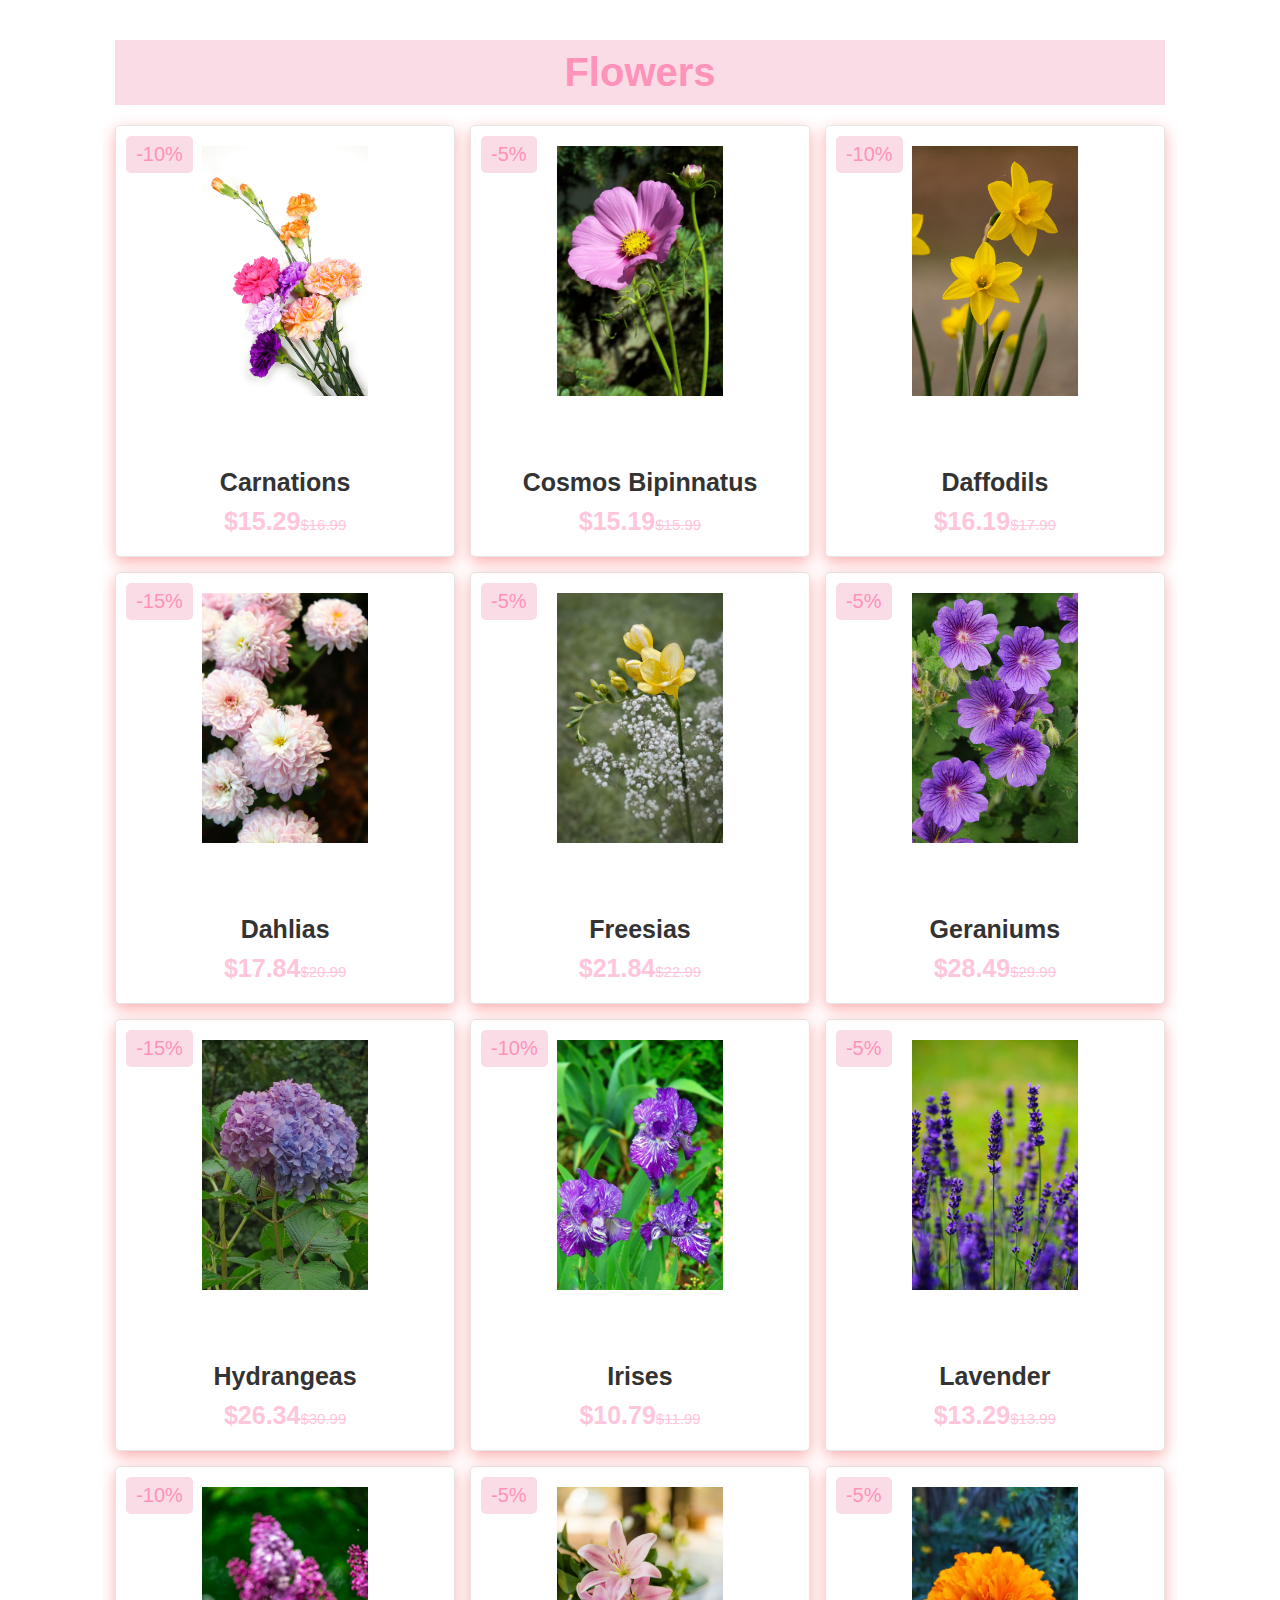
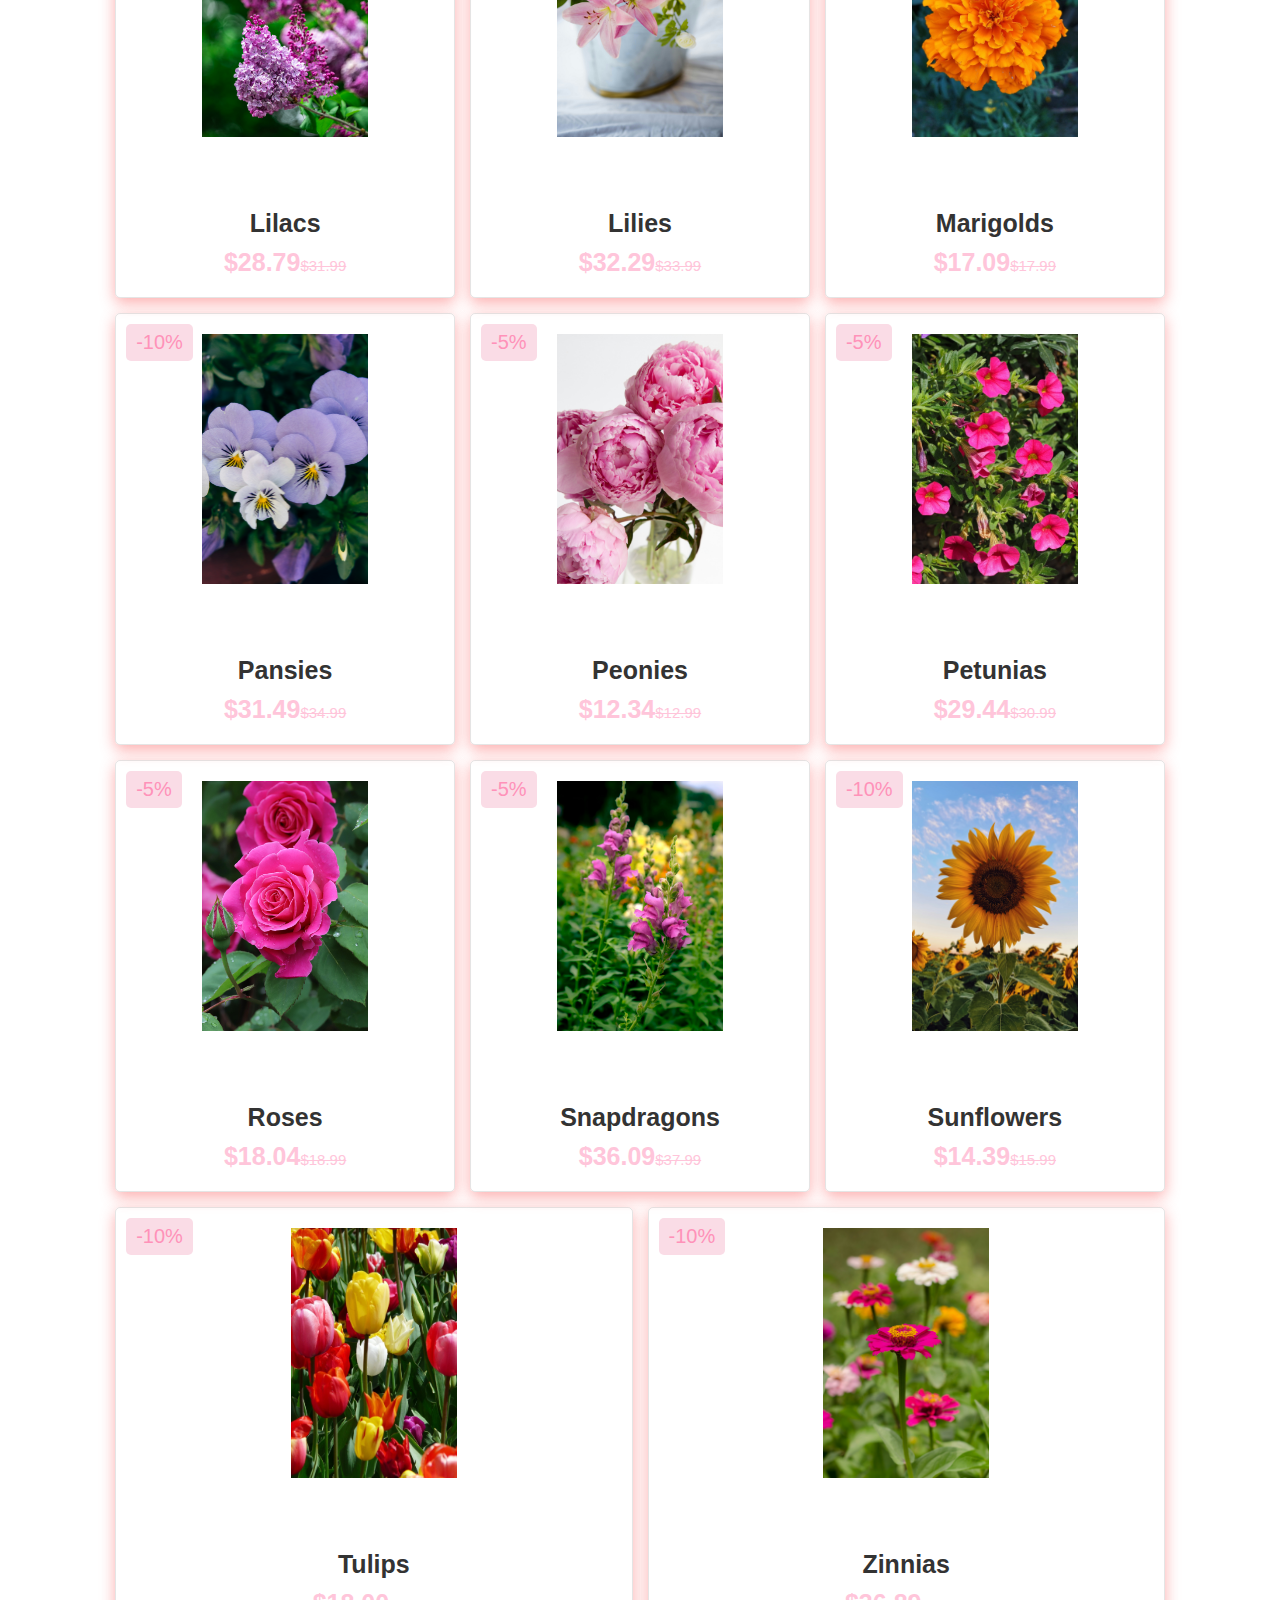
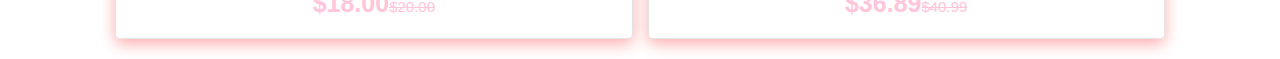
==== GreeneryCarry Haven/pages/flowers.html @ 6a6187e7 "Add files via upload" ====
<!DOCTYPE html>
<html lang="en">

<head>
    <meta charset="UTF-8">
    <meta http-equiv="X-UA-Compaatible" content="IE=edge">
    <meta name="viewport" content="width=device-width, initial-scale=1.0">
    <title>Flowers</title>

    <link rel="stylesheet" href="https://cdnjs.cloudflare.com/ajax/libs/font-awesome/6.5.1/css/all.min.css">
    <link rel="stylesheet" href="style.css">

</head>

<body>

    <section class="flowers" id="flowers" ;>

        <h1 class="heading2">Flowers</h1>

        <div class="box-container">

            <div class="box">

                <span class="discount">-10%</span>
                <div class="image">
                    <img src="../images/Flowers/Carnations.jpg" alt="Carnations">
                    <div class="icons">
                        <a href="#" class="fas fa-heart"></a>
                        <a href="#" class="cart-btn">add to cart</a>
                        <a href="#" class="fas fa-share"></a>
                    </div>

                </div>
                <div class="content">
                    <h3>Carnations</h3>
                    <div class="price">$15.29<span>$16.99</span></div>
                </div>
            </div>
            <div class="box">

                <span class="discount">-5%</span>
                <div class="image">
                    <img src="../images/Flowers/Cosmos bipinnatus.jpg" alt="Cosmos bipinnatus">
                    <div class="icons">
                        <a href="#" class="fas fa-heart"></a>
                        <a href="#" class="cart-btn">add to cart</a>
                        <a href="#" class="fas fa-share"></a>
                    </div>

                </div>
                <div class="content">
                    <h3>Cosmos bipinnatus</h3>
                    <div class="price">$15.19<span>$15.99</span></div>
                </div>
            </div>
            <div class="box">

                <span class="discount">-10%</span>
                <div class="image">
                    <img src="../images/Flowers/Daffodils.jpg" alt="Daffodils">
                    <div class="icons">
                        <a href="#" class="fas fa-heart"></a>
                        <a href="#" class="cart-btn">add to cart</a>
                        <a href="#" class="fas fa-share"></a>
                    </div>

                </div>
                <div class="content">
                    <h3>Daffodils</h3>
                    <div class="price">$16.19<span>$17.99</span></div>
                </div>
            </div>
            <div class="box">

                <span class="discount">-15%</span>
                <div class="image">
                    <img src="../images/Flowers/Dahlias.jpeg" alt="Dahlias">
                    <div class="icons">
                        <a href="#" class="fas fa-heart"></a>
                        <a href="#" class="cart-btn">add to cart</a>
                        <a href="#" class="fas fa-share"></a>
                    </div>

                </div>
                <div class="content">
                    <h3>Dahlias</h3>
                    <div class="price">$17.84<span>$20.99</span></div>
                </div>
            </div>
            <div class="box">

                <span class="discount">-5%</span>
                <div class="image">
                    <img src="../images/Flowers/Freesias.jpg" alt="Freesias">
                    <div class="icons">
                        <a href="#" class="fas fa-heart"></a>
                        <a href="#" class="cart-btn">add to cart</a>
                        <a href="#" class="fas fa-share"></a>
                    </div>

                </div>
                <div class="content">
                    <h3>Freesias</h3>
                    <div class="price">$21.84<span>$22.99</span></div>
                </div>
            </div>
            <div class="box">

                <span class="discount">-5%</span>
                <div class="image">
                    <img src="../images/Flowers/Geraniums.jpg" alt="Geraniums">
                    <div class="icons">
                        <a href="#" class="fas fa-heart"></a>
                        <a href="#" class="cart-btn">add to cart</a>
                        <a href="#" class="fas fa-share"></a>
                    </div>

                </div>
                <div class="content">
                    <h3>Geraniums</h3>
                    <div class="price">$28.49<span>$29.99</span></div>
                </div>
            </div>
            <div class="box">

                <span class="discount">-15%</span>
                <div class="image">
                    <img src="../images/Flowers/Hydrangeas.jpg" alt="Hydrangeas">
                    <div class="icons">
                        <a href="#" class="fas fa-heart"></a>
                        <a href="#" class="cart-btn">add to cart</a>
                        <a href="#" class="fas fa-share"></a>
                    </div>

                </div>
                <div class="content">
                    <h3>Hydrangeas</h3>
                    <div class="price">$26.34<span>$30.99</span></div>
                </div>
            </div>
            <div class="box">

                <span class="discount">-10%</span>
                <div class="image">
                    <img src="../images/Flowers/Irises.jpg" alt="Irises">
                    <div class="icons">
                        <a href="#" class="fas fa-heart"></a>
                        <a href="#" class="cart-btn">add to cart</a>
                        <a href="#" class="fas fa-share"></a>
                    </div>

                </div>
                <div class="content">
                    <h3>Irises</h3>
                    <div class="price">$10.79<span>$11.99</span></div>
                </div>
            </div>

            <div class="box">

                <span class="discount">-5%</span>
                <div class="image">
                    <img src="../images/Flowers/Lavender.jpg" alt="Lavender">
                    <div class="icons">
                        <a href="#" class="fas fa-heart"></a>
                        <a href="#" class="cart-btn">add to cart</a>
                        <a href="#" class="fas fa-share"></a>
                    </div>

                </div>
                <div class="content">
                    <h3>Lavender</h3>
                    <div class="price">$13.29<span>$13.99</span></div>
                </div>
            </div>

            <div class="box">

                <span class="discount">-10%</span>
                <div class="image">
                    <img src="../images/Flowers/Lilacs.jpg" alt="Lilacs">
                    <div class="icons">
                        <a href="#" class="fas fa-heart"></a>
                        <a href="#" class="cart-btn">add to cart</a>
                        <a href="#" class="fas fa-share"></a>
                    </div>

                </div>
                <div class="content">
                    <h3>Lilacs</h3>
                    <div class="price">$28.79<span>$31.99</span></div>
                </div>
            </div>

            <div class="box">

                <span class="discount">-5%</span>
                <div class="image">
                    <img src="../images/Flowers/Lilies.jpg" alt="Lilies">
                    <div class="icons">
                        <a href="#" class="fas fa-heart"></a>
                        <a href="#" class="cart-btn">add to cart</a>
                        <a href="#" class="fas fa-share"></a>
                    </div>

                </div>
                <div class="content">
                    <h3>Lilies</h3>
                    <div class="price">$32.29<span>$33.99</span></div>
                </div>
            </div>

            <div class="box">

                <span class="discount">-5%</span>
                <div class="image">
                    <img src="../images/Flowers/Marigolds.jpg" alt="Marigolds">
                    <div class="icons">
                        <a href="#" class="fas fa-heart"></a>
                        <a href="#" class="cart-btn">add to cart</a>
                        <a href="#" class="fas fa-share"></a>
                    </div>

                </div>
                <div class="content">
                    <h3>Marigolds</h3>
                    <div class="price">$17.09<span>$17.99</span></div>
                </div>
            </div>

            <div class="box">

                <span class="discount">-10%</span>
                <div class="image">
                    <img src="../images/Flowers/Pansies.jpg" alt="Pansies">
                    <div class="icons">
                        <a href="#" class="fas fa-heart"></a>
                        <a href="#" class="cart-btn">add to cart</a>
                        <a href="#" class="fas fa-share"></a>
                    </div>

                </div>
                <div class="content">
                    <h3>Pansies</h3>
                    <div class="price">$31.49<span>$34.99</span></div>
                </div>
            </div>
            <div class="box">

                <span class="discount">-5%</span>
                <div class="image">
                    <img src="../images/Flowers/Peonies.jpg" alt="Peonies">
                    <div class="icons">
                        <a href="#" class="fas fa-heart"></a>
                        <a href="#" class="cart-btn">add to cart</a>
                        <a href="#" class="fas fa-share"></a>
                    </div>

                </div>
                <div class="content">
                    <h3>Peonies</h3>
                    <div class="price">$12.34<span>$12.99</span></div>
                </div>
            </div>
            <div class="box">

                <span class="discount">-5%</span>
                <div class="image">
                    <img src="../images/Flowers/Petunias.jpg" alt="Petunias">
                    <div class="icons">
                        <a href="#" class="fas fa-heart"></a>
                        <a href="#" class="cart-btn">add to cart</a>
                        <a href="#" class="fas fa-share"></a>
                    </div>

                </div>
                <div class="content">
                    <h3>Petunias</h3>
                    <div class="price">$29.44<span>$30.99</span></div>
                </div>
            </div>
            <div class="box">

                <span class="discount">-5%</span>
                <div class="image">
                    <img src="../images/Flowers/Roses.jpg" alt="Roses">
                    <div class="icons">
                        <a href="#" class="fas fa-heart"></a>
                        <a href="#" class="cart-btn">add to cart</a>
                        <a href="#" class="fas fa-share"></a>
                    </div>

                </div>
                <div class="content">
                    <h3>Roses</h3>
                    <div class="price">$18.04<span>$18.99</span></div>
                </div>
            </div>
            <div class="box">

                <span class="discount">-5%</span>
                <div class="image">
                    <img src="../images/Flowers/Snapdragons.jpg" alt="Snapdragons">
                    <div class="icons">
                        <a href="#" class="fas fa-heart"></a>
                        <a href="#" class="cart-btn">add to cart</a>
                        <a href="#" class="fas fa-share"></a>
                    </div>

                </div>
                <div class="content">
                    <h3>Snapdragons</h3>
                    <div class="price">$36.09<span>$37.99</span></div>
                </div>
            </div>
            <div class="box">

                <span class="discount">-10%</span>
                <div class="image">
                    <img src="../images/Flowers/Sunflowers.jpg" alt="Sunflowers">
                    <div class="icons">
                        <a href="#" class="fas fa-heart"></a>
                        <a href="#" class="cart-btn">add to cart</a>
                        <a href="#" class="fas fa-share"></a>
                    </div>

                </div>
                <div class="content">
                    <h3>Sunflowers</h3>
                    <div class="price">$14.39<span>$15.99</span></div>
                </div>
            </div>
            <div class="box">

                <span class="discount">-10%</span>
                <div class="image">
                    <img src="../images/Flowers/Tulips.jpg" alt="Tulips">
                    <div class="icons">
                        <a href="#" class="fas fa-heart"></a>
                        <a href="#" class="cart-btn">add to cart</a>
                        <a href="#" class="fas fa-share"></a>
                    </div>

                </div>
                <div class="content">
                    <h3>Tulips</h3>
                    <div class="price">$18.00<span>$20.00</span></div>
                </div>
            </div>
            <div class="box">

                <span class="discount">-10%</span>
                <div class="image">
                    <img src="../images/Flowers/Zinnias.jpg" alt="Zinnias">
                    <div class="icons">
                        <a href="#" class="fas fa-heart"></a>
                        <a href="#" class="cart-btn">add to cart</a>
                        <a href="#" class="fas fa-share"></a>
                    </div>

                </div>
                <div class="content">
                    <h3>Zinnias</h3>
                    <div class="price">$36.89<span>$40.99</span></div>
                </div>
            </div>

        </div>
    </section>
</body>
---- GreeneryCarry Haven/pages/style.css ----
:root {
    --green: #497358;
}

* {
    margin: 0;
    padding: 0;
    box-sizing: border-box;
    font-family: Verdana, Geneva, Tahoma, sans-serif;
    outline: none;
    border: none;
    text-decoration: none;
    text-transform: capitalize;
    transition: 2s linear;
}

html {
    font-size: 62.5%;
    scroll-behavior: smooth;
    scroll-padding-top: 6rem;
    overflow: scroll;
}

section {
    padding: 2rem 9%;
}

.heading {
    text-align: center;
    font-size: 4rem;
    color: #497358;
    padding: 1rem;
    margin: 2rem 0;
    background: #DAE3DD;
}

.heading2 {
    text-align: center;
    font-size: 4rem;
    color: #ff92b9;
    padding: 1rem;
    margin: 2rem 0;
    background: #fadce6;
}

.btn {
    display: inline-block;
    margin-top: 1rem;
    border-radius: 5rem;
    background: #333;
    color: #fff;
    padding: .9rem 3.5rem;
    cursor: pointer;
    font-size: 1.7rem;
}

.btn:hover {
    background: var(--green);
}

header {
    position: fixed;
    top: 0;
    left: 0;
    right: 0;
    background: #fff;
    padding: 2rem 9%;
    display: flex;
    align-items: center;
    justify-content: space-between;
    z-index: 100%;
    box-shadow: 0 .5rem 1rem rgba(0, 0, 0, .1);
}

header .logo {
    font-size: 2rem;
    color: #333;
    font-weight: bolder;
}

header .logo span {
    color: var(--green);
}

header .navbar a {
    font-size: 2rem;
    padding: 0 1.5rem;
    color: #666;
}

header .navbar a:hover {
    color: var(--green);
}

header .icons a {
    font-size: 2.5rem;
    color: #333;
    margin-left: 1.5rem;
}

header .icons a:hover {
    color: var(--green);
}

header #toggler {
    display: none;
}

header .fa-bars {
    font: size 3rem;
    ;
    color: #333;
    border-radius: .5rem;
    padding: .5rem 1.5rem;
    cursor: pointer;
    border: .1rem solid rgba(0, 0, 0, .3);
    display: none;
}

.home {
    display: flex;
    align-items: center;
    min-height: 100vh;
    background: url(../images/backgrounds/home-bg4.jpg) no-repeat;
    background-size: cover;
    background-position: center;
}

.home .content {
    max-width: 50rem;
}

.home .content h3 {
    font-size: 6rem;
    color: #333;
}

.home .content span {
    font-size: 3.5rem;
    color: var(--green);
    padding: 1rem 0;
    line-height: 1.5;
}

.home .content p {
    font-size: 1.5rem;
    color: #999;
    padding: 1rem 0;
    line-height: 1.5;
}


/* media queries */

@media (max-width:991px) {
    html {
        font-size: 55%;
    }
    header {
        padding: 2rem;
    }
    section {
        padding: 2rem;
    }
    .home {
        background-position: left;
    }
}

@media (max-width:768px) {
    header .fa-bars {
        display: block;
    }
    header .navbar {
        position: absolute;
        top: 100%;
        left: 0;
        right: 0;
        background: #eee;
        border-top: .1rem solid rgba(0, 0, 0, .1);
        clip-path: polygon(0 0, 100% 0, 100% 0, 0 0);
    }
    header #toggler:checked~.navbar {
        clip-path: polygon(0 0, 100% 0, 100% 100%, 0 100%);
    }
    header .navbar a {
        margin: 1.5rem;
        padding: 1.5rem;
        background: #fff;
        border: .1rem solid rgba(0, 0, 0, .1);
        display: block;
    }
    .home .content h3 {
        font-size: 5rem;
    }
    .home .content span {
        font-size: 2.5rem;
    }
}

@media (max-width:450px) {
    html {
        font-size: 50%;
    }
    .heading {
        font-size: 3rem;
    }
}


/* plants page */

.plants .box-container {
    display: flex;
    flex-wrap: wrap;
    gap: 1.5rem;
}

.plants .box-container .box {
    flex: 1 1 30rem;
    box-shadow: 0 .5rem 1.5rem rgba(4, 124, 22, 0.63);
    border-radius: .5rem;
    border: .1rem solid rgba(129, 192, 147, 0.655);
    position: relative;
}

.plants .box-container .box .discount {
    position: absolute;
    top: 1rem;
    left: 1rem;
    padding: .7rem 1rem;
    font-size: 2rem;
    color: #497358;
    background: #DAE3DD;
    z-index: 1;
    border-radius: .5rem;
}

.plants .box-container .box .image {
    position: relative;
    text-align: center;
    padding-top: 2rem;
    overflow: hidden;
}

.plants .box-container .box .image img {
    height: 25rem;
}

.plants .box-container .box:hover .image img {
    transform: scale(1.1);
}

.plants .box-container .box .image .icons {
    position: relative;
    bottom: -7rem;
    left: 0;
    right: 0;
    display: flex;
}

.plants .box-container .box:hover .image .icons {
    bottom: 0;
}

.plants .box-container .box .image .icons a {
    height: 5rem;
    line-height: 5rem;
    font-size: 2rem;
    width: 50%;
    background: #497358;
    color: #fff;
}

.plants .box-container .box .image .icons .cart-btn {
    border-left: 1rem solid #fff7;
    border-right: 1rem solid #fff7;
    width: 100%;
}

.plants .box-container .box .image .icons a:hover {
    background: #333;
}

.plants .box-container .box .content {
    padding: 2rem;
    text-align: center;
}

.plants .box-container .box .content h3 {
    font-size: 2.5rem;
    color: #333;
}

.plants .box-container .box .content .price {
    font-size: 2.5rem;
    color: #497358;
    font-weight: bolder;
    padding-top: 1rem;
}

.plants .box-container .box .content .price span {
    font-size: 1.5rem;
    color: #999;
    font-weight: lighter;
    text-decoration: line-through;
}


/* Flowers page */

.flowers .box-container {
    display: flex;
    flex-wrap: wrap;
    gap: 1.5rem;
}

.flowers .box-container .box {
    flex: 1 1 30rem;
    box-shadow: 0 .5rem 1.5rem rgba(253, 155, 155, 0.824);
    border-radius: .5rem;
    border: .1rem solid rgba(0, 0, 0, .1);
    position: relative;
    color: #ffc5da;
}

.flowers .box-container .box .discount {
    position: absolute;
    top: 1rem;
    left: 1rem;
    padding: .7rem 1rem;
    font-size: 2rem;
    color: #ff92b9;
    background: #fadce6;
    z-index: 1;
    border-radius: .5rem;
}

.flowers .box-container .box .image {
    position: relative;
    text-align: center;
    padding-top: 2rem;
    overflow: hidden;
}

.flowers .box-container .box .image img {
    height: 25rem;
}

.flowers .box-container .box:hover .image img {
    transform: scale(1.1);
}

.flowers .box-container .box .image .icons {
    position: relative;
    bottom: -7rem;
    left: 0;
    right: 0;
    display: flex;
}

.flowers .box-container .box:hover .image .icons {
    bottom: 0;
}

.flowers .box-container .box .image .icons a {
    height: 5rem;
    line-height: 5rem;
    font-size: 2rem;
    width: 50%;
    background: #fadce6;
    color: #fff;
}

.flowers .box-container .box .image .icons .cart-btn {
    border-left: 1rem solid #ffc5da;
    border-right: 1rem solid #ffc5da;
    width: 100%;
}

.flowers .box-container .box .image .icons a:hover {
    background: #ffc5da;
}

.flowers .box-container .box .content {
    padding: 2rem;
    text-align: center;
}

.flowers .box-container .box .content h3 {
    font-size: 2.5rem;
    color: #333;
}

.flowers .box-container .box .content .price {
    font-size: 2.5rem;
    color: #ffc5da;
    font-weight: bolder;
    padding-top: 1rem;
}

.flowers .box-container .box .content .price span {
    font-size: 1.5rem;
    color: #ffc5da;
    font-weight: lighter;
    text-decoration: line-through;
}
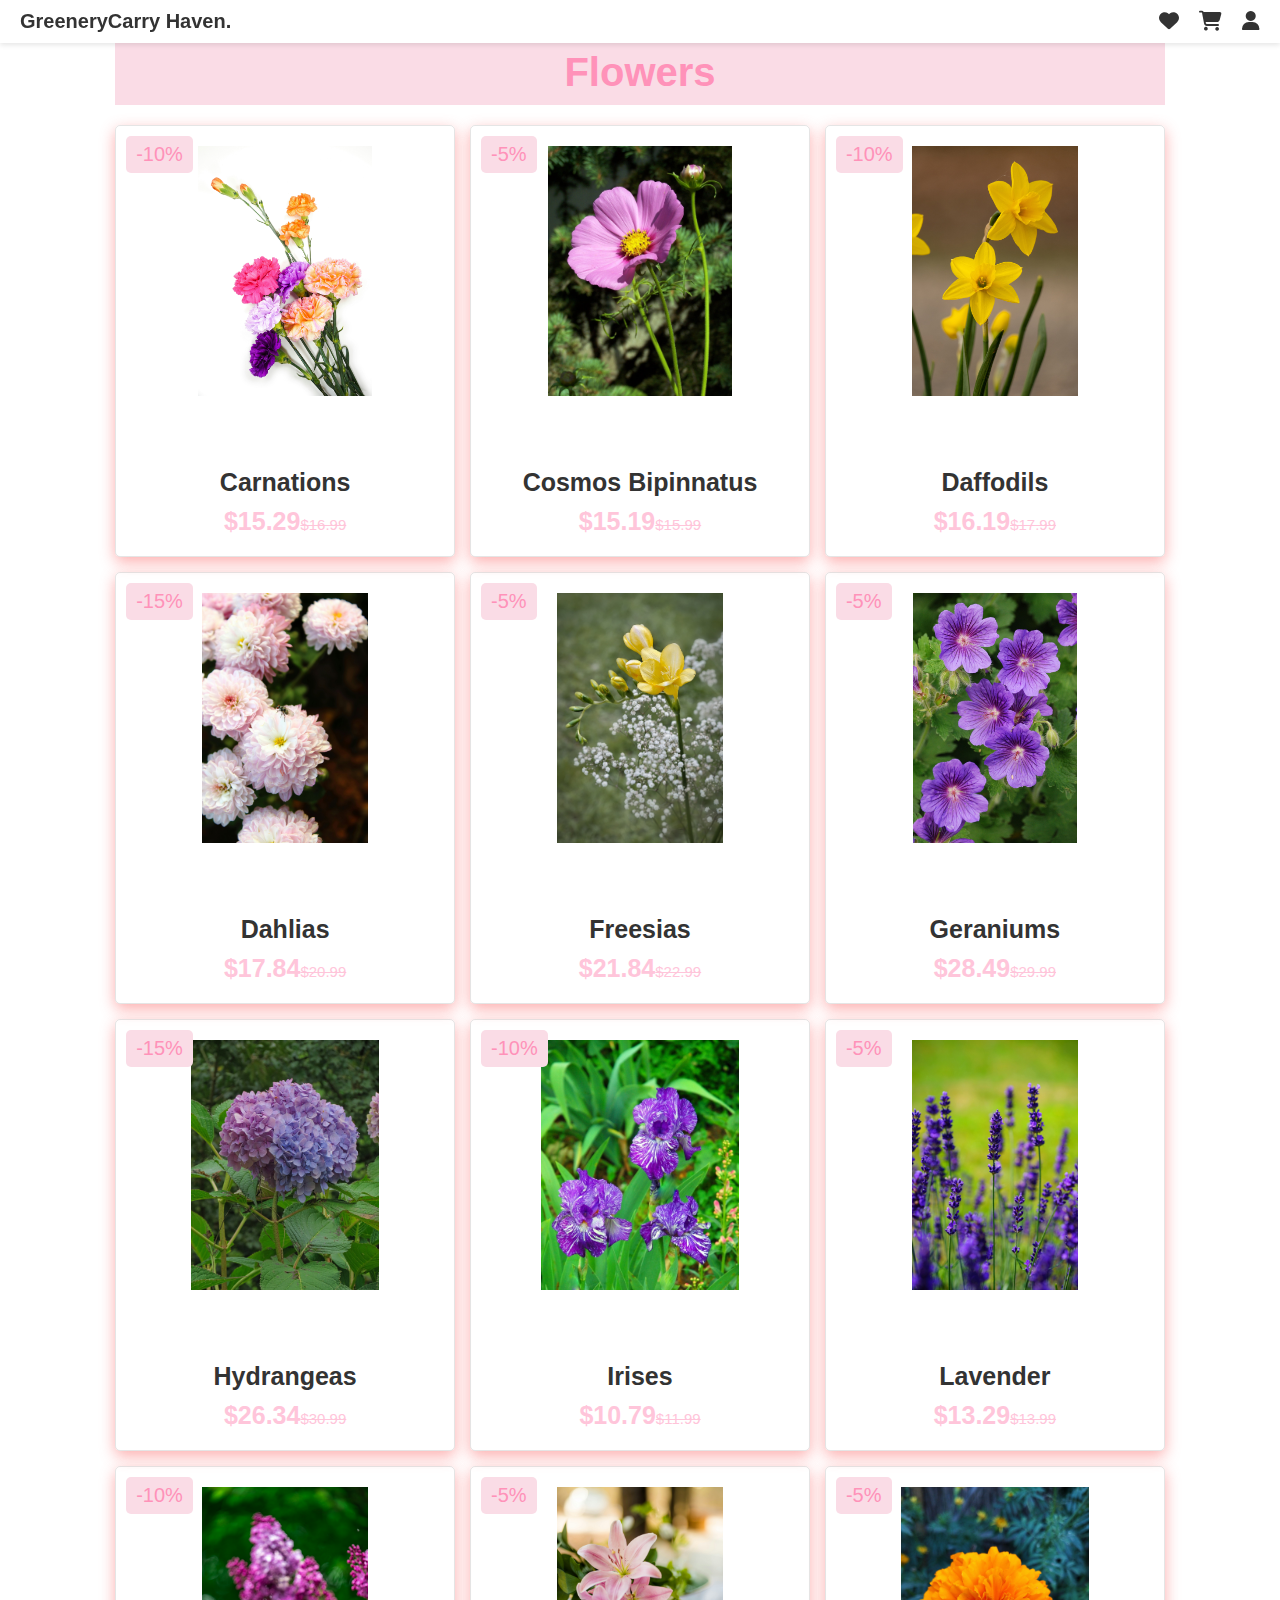
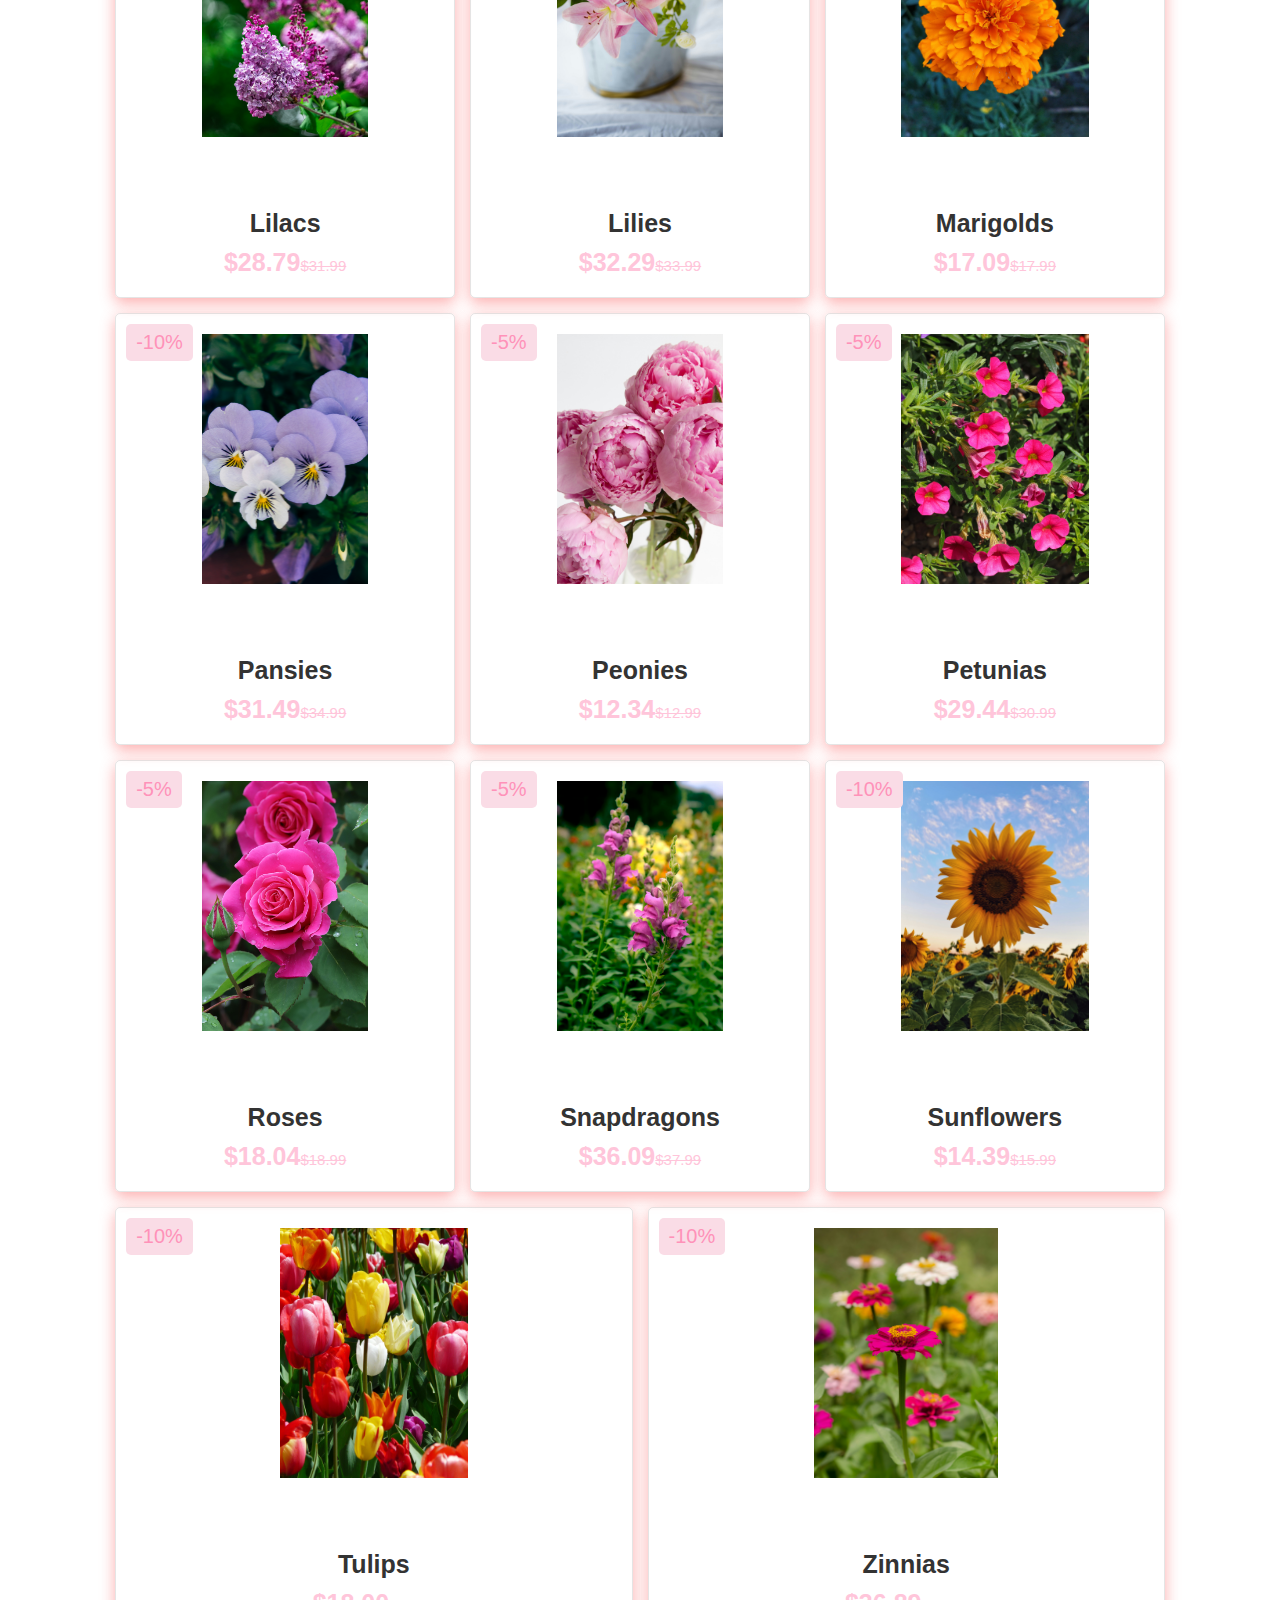
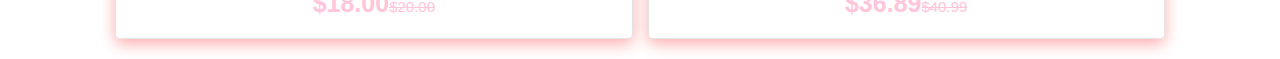
==== commit fdba900d: "change to the index.html" ====
--- a/GreeneryCarry Haven/pages/flowers.html
+++ b/GreeneryCarry Haven/pages/flowers.html
@@ -1,371 +1,381 @@
-<!DOCTYPE html>
-<html lang="en">
-
-<head>
-    <meta charset="UTF-8">
-    <meta http-equiv="X-UA-Compaatible" content="IE=edge">
-    <meta name="viewport" content="width=device-width, initial-scale=1.0">
-    <title>Flowers</title>
-
-    <link rel="stylesheet" href="https://cdnjs.cloudflare.com/ajax/libs/font-awesome/6.5.1/css/all.min.css">
-    <link rel="stylesheet" href="style.css">
-
-</head>
-
-<body>
-
-    <section class="flowers" id="flowers" ;>
-
-        <h1 class="heading2">Flowers</h1>
-
-        <div class="box-container">
-
-            <div class="box">
-
-                <span class="discount">-10%</span>
-                <div class="image">
-                    <img src="../images/Flowers/Carnations.jpg" alt="Carnations">
-                    <div class="icons">
-                        <a href="#" class="fas fa-heart"></a>
-                        <a href="#" class="cart-btn">add to cart</a>
-                        <a href="#" class="fas fa-share"></a>
-                    </div>
-
-                </div>
-                <div class="content">
-                    <h3>Carnations</h3>
-                    <div class="price">$15.29<span>$16.99</span></div>
-                </div>
-            </div>
-            <div class="box">
-
-                <span class="discount">-5%</span>
-                <div class="image">
-                    <img src="../images/Flowers/Cosmos bipinnatus.jpg" alt="Cosmos bipinnatus">
-                    <div class="icons">
-                        <a href="#" class="fas fa-heart"></a>
-                        <a href="#" class="cart-btn">add to cart</a>
-                        <a href="#" class="fas fa-share"></a>
-                    </div>
-
-                </div>
-                <div class="content">
-                    <h3>Cosmos bipinnatus</h3>
-                    <div class="price">$15.19<span>$15.99</span></div>
-                </div>
-            </div>
-            <div class="box">
-
-                <span class="discount">-10%</span>
-                <div class="image">
-                    <img src="../images/Flowers/Daffodils.jpg" alt="Daffodils">
-                    <div class="icons">
-                        <a href="#" class="fas fa-heart"></a>
-                        <a href="#" class="cart-btn">add to cart</a>
-                        <a href="#" class="fas fa-share"></a>
-                    </div>
-
-                </div>
-                <div class="content">
-                    <h3>Daffodils</h3>
-                    <div class="price">$16.19<span>$17.99</span></div>
-                </div>
-            </div>
-            <div class="box">
-
-                <span class="discount">-15%</span>
-                <div class="image">
-                    <img src="../images/Flowers/Dahlias.jpeg" alt="Dahlias">
-                    <div class="icons">
-                        <a href="#" class="fas fa-heart"></a>
-                        <a href="#" class="cart-btn">add to cart</a>
-                        <a href="#" class="fas fa-share"></a>
-                    </div>
-
-                </div>
-                <div class="content">
-                    <h3>Dahlias</h3>
-                    <div class="price">$17.84<span>$20.99</span></div>
-                </div>
-            </div>
-            <div class="box">
-
-                <span class="discount">-5%</span>
-                <div class="image">
-                    <img src="../images/Flowers/Freesias.jpg" alt="Freesias">
-                    <div class="icons">
-                        <a href="#" class="fas fa-heart"></a>
-                        <a href="#" class="cart-btn">add to cart</a>
-                        <a href="#" class="fas fa-share"></a>
-                    </div>
-
-                </div>
-                <div class="content">
-                    <h3>Freesias</h3>
-                    <div class="price">$21.84<span>$22.99</span></div>
-                </div>
-            </div>
-            <div class="box">
-
-                <span class="discount">-5%</span>
-                <div class="image">
-                    <img src="../images/Flowers/Geraniums.jpg" alt="Geraniums">
-                    <div class="icons">
-                        <a href="#" class="fas fa-heart"></a>
-                        <a href="#" class="cart-btn">add to cart</a>
-                        <a href="#" class="fas fa-share"></a>
-                    </div>
-
-                </div>
-                <div class="content">
-                    <h3>Geraniums</h3>
-                    <div class="price">$28.49<span>$29.99</span></div>
-                </div>
-            </div>
-            <div class="box">
-
-                <span class="discount">-15%</span>
-                <div class="image">
-                    <img src="../images/Flowers/Hydrangeas.jpg" alt="Hydrangeas">
-                    <div class="icons">
-                        <a href="#" class="fas fa-heart"></a>
-                        <a href="#" class="cart-btn">add to cart</a>
-                        <a href="#" class="fas fa-share"></a>
-                    </div>
-
-                </div>
-                <div class="content">
-                    <h3>Hydrangeas</h3>
-                    <div class="price">$26.34<span>$30.99</span></div>
-                </div>
-            </div>
-            <div class="box">
-
-                <span class="discount">-10%</span>
-                <div class="image">
-                    <img src="../images/Flowers/Irises.jpg" alt="Irises">
-                    <div class="icons">
-                        <a href="#" class="fas fa-heart"></a>
-                        <a href="#" class="cart-btn">add to cart</a>
-                        <a href="#" class="fas fa-share"></a>
-                    </div>
-
-                </div>
-                <div class="content">
-                    <h3>Irises</h3>
-                    <div class="price">$10.79<span>$11.99</span></div>
-                </div>
-            </div>
-
-            <div class="box">
-
-                <span class="discount">-5%</span>
-                <div class="image">
-                    <img src="../images/Flowers/Lavender.jpg" alt="Lavender">
-                    <div class="icons">
-                        <a href="#" class="fas fa-heart"></a>
-                        <a href="#" class="cart-btn">add to cart</a>
-                        <a href="#" class="fas fa-share"></a>
-                    </div>
-
-                </div>
-                <div class="content">
-                    <h3>Lavender</h3>
-                    <div class="price">$13.29<span>$13.99</span></div>
-                </div>
-            </div>
-
-            <div class="box">
-
-                <span class="discount">-10%</span>
-                <div class="image">
-                    <img src="../images/Flowers/Lilacs.jpg" alt="Lilacs">
-                    <div class="icons">
-                        <a href="#" class="fas fa-heart"></a>
-                        <a href="#" class="cart-btn">add to cart</a>
-                        <a href="#" class="fas fa-share"></a>
-                    </div>
-
-                </div>
-                <div class="content">
-                    <h3>Lilacs</h3>
-                    <div class="price">$28.79<span>$31.99</span></div>
-                </div>
-            </div>
-
-            <div class="box">
-
-                <span class="discount">-5%</span>
-                <div class="image">
-                    <img src="../images/Flowers/Lilies.jpg" alt="Lilies">
-                    <div class="icons">
-                        <a href="#" class="fas fa-heart"></a>
-                        <a href="#" class="cart-btn">add to cart</a>
-                        <a href="#" class="fas fa-share"></a>
-                    </div>
-
-                </div>
-                <div class="content">
-                    <h3>Lilies</h3>
-                    <div class="price">$32.29<span>$33.99</span></div>
-                </div>
-            </div>
-
-            <div class="box">
-
-                <span class="discount">-5%</span>
-                <div class="image">
-                    <img src="../images/Flowers/Marigolds.jpg" alt="Marigolds">
-                    <div class="icons">
-                        <a href="#" class="fas fa-heart"></a>
-                        <a href="#" class="cart-btn">add to cart</a>
-                        <a href="#" class="fas fa-share"></a>
-                    </div>
-
-                </div>
-                <div class="content">
-                    <h3>Marigolds</h3>
-                    <div class="price">$17.09<span>$17.99</span></div>
-                </div>
-            </div>
-
-            <div class="box">
-
-                <span class="discount">-10%</span>
-                <div class="image">
-                    <img src="../images/Flowers/Pansies.jpg" alt="Pansies">
-                    <div class="icons">
-                        <a href="#" class="fas fa-heart"></a>
-                        <a href="#" class="cart-btn">add to cart</a>
-                        <a href="#" class="fas fa-share"></a>
-                    </div>
-
-                </div>
-                <div class="content">
-                    <h3>Pansies</h3>
-                    <div class="price">$31.49<span>$34.99</span></div>
-                </div>
-            </div>
-            <div class="box">
-
-                <span class="discount">-5%</span>
-                <div class="image">
-                    <img src="../images/Flowers/Peonies.jpg" alt="Peonies">
-                    <div class="icons">
-                        <a href="#" class="fas fa-heart"></a>
-                        <a href="#" class="cart-btn">add to cart</a>
-                        <a href="#" class="fas fa-share"></a>
-                    </div>
-
-                </div>
-                <div class="content">
-                    <h3>Peonies</h3>
-                    <div class="price">$12.34<span>$12.99</span></div>
-                </div>
-            </div>
-            <div class="box">
-
-                <span class="discount">-5%</span>
-                <div class="image">
-                    <img src="../images/Flowers/Petunias.jpg" alt="Petunias">
-                    <div class="icons">
-                        <a href="#" class="fas fa-heart"></a>
-                        <a href="#" class="cart-btn">add to cart</a>
-                        <a href="#" class="fas fa-share"></a>
-                    </div>
-
-                </div>
-                <div class="content">
-                    <h3>Petunias</h3>
-                    <div class="price">$29.44<span>$30.99</span></div>
-                </div>
-            </div>
-            <div class="box">
-
-                <span class="discount">-5%</span>
-                <div class="image">
-                    <img src="../images/Flowers/Roses.jpg" alt="Roses">
-                    <div class="icons">
-                        <a href="#" class="fas fa-heart"></a>
-                        <a href="#" class="cart-btn">add to cart</a>
-                        <a href="#" class="fas fa-share"></a>
-                    </div>
-
-                </div>
-                <div class="content">
-                    <h3>Roses</h3>
-                    <div class="price">$18.04<span>$18.99</span></div>
-                </div>
-            </div>
-            <div class="box">
-
-                <span class="discount">-5%</span>
-                <div class="image">
-                    <img src="../images/Flowers/Snapdragons.jpg" alt="Snapdragons">
-                    <div class="icons">
-                        <a href="#" class="fas fa-heart"></a>
-                        <a href="#" class="cart-btn">add to cart</a>
-                        <a href="#" class="fas fa-share"></a>
-                    </div>
-
-                </div>
-                <div class="content">
-                    <h3>Snapdragons</h3>
-                    <div class="price">$36.09<span>$37.99</span></div>
-                </div>
-            </div>
-            <div class="box">
-
-                <span class="discount">-10%</span>
-                <div class="image">
-                    <img src="../images/Flowers/Sunflowers.jpg" alt="Sunflowers">
-                    <div class="icons">
-                        <a href="#" class="fas fa-heart"></a>
-                        <a href="#" class="cart-btn">add to cart</a>
-                        <a href="#" class="fas fa-share"></a>
-                    </div>
-
-                </div>
-                <div class="content">
-                    <h3>Sunflowers</h3>
-                    <div class="price">$14.39<span>$15.99</span></div>
-                </div>
-            </div>
-            <div class="box">
-
-                <span class="discount">-10%</span>
-                <div class="image">
-                    <img src="../images/Flowers/Tulips.jpg" alt="Tulips">
-                    <div class="icons">
-                        <a href="#" class="fas fa-heart"></a>
-                        <a href="#" class="cart-btn">add to cart</a>
-                        <a href="#" class="fas fa-share"></a>
-                    </div>
-
-                </div>
-                <div class="content">
-                    <h3>Tulips</h3>
-                    <div class="price">$18.00<span>$20.00</span></div>
-                </div>
-            </div>
-            <div class="box">
-
-                <span class="discount">-10%</span>
-                <div class="image">
-                    <img src="../images/Flowers/Zinnias.jpg" alt="Zinnias">
-                    <div class="icons">
-                        <a href="#" class="fas fa-heart"></a>
-                        <a href="#" class="cart-btn">add to cart</a>
-                        <a href="#" class="fas fa-share"></a>
-                    </div>
-
-                </div>
-                <div class="content">
-                    <h3>Zinnias</h3>
-                    <div class="price">$36.89<span>$40.99</span></div>
-                </div>
-            </div>
-
-        </div>
-    </section>
+<!DOCTYPE html>
+<html lang="en">
+
+<head>
+    <meta charset="UTF-8">
+    <meta http-equiv="X-UA-Compaatible" content="IE=edge">
+    <meta name="viewport" content="width=device-width, initial-scale=1.0">
+    <title>Flowers</title>
+    <link rel="stylesheet" href="https://cdnjs.cloudflare.com/ajax/libs/font-awesome/6.5.1/css/all.min.css">
+    <link rel="stylesheet" href="style.css">
+
+
+</head>
+
+<body>
+    <header>
+        <div class="header-title">
+            <a href="#" class="logo">GreeneryCarry Haven.<span></span></a>
+
+        </div>
+        <div class="header-icons">
+            <a href="#"><i class="fas fa-heart"></i></a>
+            <a href="#"><i class="fas fa-shopping-cart"></i></a>
+            <a href="#"><i class="fas fa-user"></i></a>
+        </div>
+    </header>
+    <section class="flowers" id="flowers" ;>
+
+        <h1 class="heading2">Flowers</h1>
+
+        <div class="box-container">
+
+            <div class="box">
+
+                <span class="discount">-10%</span>
+                <div class="image">
+                    <img src="../images/Flowers/Carnations.jpg" alt="Carnations">
+                    <div class="icons">
+                        <a href="#" class="fas fa-heart"></a>
+                        <a href="#" class="cart-btn">add to cart</a>
+                        <a href="#" class="fas fa-share"></a>
+                    </div>
+
+                </div>
+                <div class="content">
+                    <h3>Carnations</h3>
+                    <div class="price">$15.29<span>$16.99</span></div>
+                </div>
+            </div>
+            <div class="box">
+
+                <span class="discount">-5%</span>
+                <div class="image">
+                    <img src="../images/Flowers/Cosmos bipinnatus.jpg" alt="Cosmos bipinnatus">
+                    <div class="icons">
+                        <a href="#" class="fas fa-heart"></a>
+                        <a href="#" class="cart-btn">add to cart</a>
+                        <a href="#" class="fas fa-share"></a>
+                    </div>
+
+                </div>
+                <div class="content">
+                    <h3>Cosmos bipinnatus</h3>
+                    <div class="price">$15.19<span>$15.99</span></div>
+                </div>
+            </div>
+            <div class="box">
+
+                <span class="discount">-10%</span>
+                <div class="image">
+                    <img src="../images/Flowers/Daffodils.jpg" alt="Daffodils">
+                    <div class="icons">
+                        <a href="#" class="fas fa-heart"></a>
+                        <a href="#" class="cart-btn">add to cart</a>
+                        <a href="#" class="fas fa-share"></a>
+                    </div>
+
+                </div>
+                <div class="content">
+                    <h3>Daffodils</h3>
+                    <div class="price">$16.19<span>$17.99</span></div>
+                </div>
+            </div>
+            <div class="box">
+
+                <span class="discount">-15%</span>
+                <div class="image">
+                    <img src="../images/Flowers/Dahlias.jpeg" alt="Dahlias">
+                    <div class="icons">
+                        <a href="#" class="fas fa-heart"></a>
+                        <a href="#" class="cart-btn">add to cart</a>
+                        <a href="#" class="fas fa-share"></a>
+                    </div>
+
+                </div>
+                <div class="content">
+                    <h3>Dahlias</h3>
+                    <div class="price">$17.84<span>$20.99</span></div>
+                </div>
+            </div>
+            <div class="box">
+
+                <span class="discount">-5%</span>
+                <div class="image">
+                    <img src="../images/Flowers/Freesias.jpg" alt="Freesias">
+                    <div class="icons">
+                        <a href="#" class="fas fa-heart"></a>
+                        <a href="#" class="cart-btn">add to cart</a>
+                        <a href="#" class="fas fa-share"></a>
+                    </div>
+
+                </div>
+                <div class="content">
+                    <h3>Freesias</h3>
+                    <div class="price">$21.84<span>$22.99</span></div>
+                </div>
+            </div>
+            <div class="box">
+
+                <span class="discount">-5%</span>
+                <div class="image">
+                    <img src="../images/Flowers/Geraniums.jpg" alt="Geraniums">
+                    <div class="icons">
+                        <a href="#" class="fas fa-heart"></a>
+                        <a href="#" class="cart-btn">add to cart</a>
+                        <a href="#" class="fas fa-share"></a>
+                    </div>
+
+                </div>
+                <div class="content">
+                    <h3>Geraniums</h3>
+                    <div class="price">$28.49<span>$29.99</span></div>
+                </div>
+            </div>
+            <div class="box">
+
+                <span class="discount">-15%</span>
+                <div class="image">
+                    <img src="../images/Flowers/Hydrangeas.jpg" alt="Hydrangeas">
+                    <div class="icons">
+                        <a href="#" class="fas fa-heart"></a>
+                        <a href="#" class="cart-btn">add to cart</a>
+                        <a href="#" class="fas fa-share"></a>
+                    </div>
+
+                </div>
+                <div class="content">
+                    <h3>Hydrangeas</h3>
+                    <div class="price">$26.34<span>$30.99</span></div>
+                </div>
+            </div>
+            <div class="box">
+
+                <span class="discount">-10%</span>
+                <div class="image">
+                    <img src="../images/Flowers/Irises.jpg" alt="Irises">
+                    <div class="icons">
+                        <a href="#" class="fas fa-heart"></a>
+                        <a href="#" class="cart-btn">add to cart</a>
+                        <a href="#" class="fas fa-share"></a>
+                    </div>
+
+                </div>
+                <div class="content">
+                    <h3>Irises</h3>
+                    <div class="price">$10.79<span>$11.99</span></div>
+                </div>
+            </div>
+
+            <div class="box">
+
+                <span class="discount">-5%</span>
+                <div class="image">
+                    <img src="../images/Flowers/Lavender.jpg" alt="Lavender">
+                    <div class="icons">
+                        <a href="#" class="fas fa-heart"></a>
+                        <a href="#" class="cart-btn">add to cart</a>
+                        <a href="#" class="fas fa-share"></a>
+                    </div>
+
+                </div>
+                <div class="content">
+                    <h3>Lavender</h3>
+                    <div class="price">$13.29<span>$13.99</span></div>
+                </div>
+            </div>
+
+            <div class="box">
+
+                <span class="discount">-10%</span>
+                <div class="image">
+                    <img src="../images/Flowers/Lilacs.jpg" alt="Lilacs">
+                    <div class="icons">
+                        <a href="#" class="fas fa-heart"></a>
+                        <a href="#" class="cart-btn">add to cart</a>
+                        <a href="#" class="fas fa-share"></a>
+                    </div>
+
+                </div>
+                <div class="content">
+                    <h3>Lilacs</h3>
+                    <div class="price">$28.79<span>$31.99</span></div>
+                </div>
+            </div>
+
+            <div class="box">
+
+                <span class="discount">-5%</span>
+                <div class="image">
+                    <img src="../images/Flowers/Lilies.jpg" alt="Lilies">
+                    <div class="icons">
+                        <a href="#" class="fas fa-heart"></a>
+                        <a href="#" class="cart-btn">add to cart</a>
+                        <a href="#" class="fas fa-share"></a>
+                    </div>
+
+                </div>
+                <div class="content">
+                    <h3>Lilies</h3>
+                    <div class="price">$32.29<span>$33.99</span></div>
+                </div>
+            </div>
+
+            <div class="box">
+
+                <span class="discount">-5%</span>
+                <div class="image">
+                    <img src="../images/Flowers/Marigolds.jpg" alt="Marigolds">
+                    <div class="icons">
+                        <a href="#" class="fas fa-heart"></a>
+                        <a href="#" class="cart-btn">add to cart</a>
+                        <a href="#" class="fas fa-share"></a>
+                    </div>
+
+                </div>
+                <div class="content">
+                    <h3>Marigolds</h3>
+                    <div class="price">$17.09<span>$17.99</span></div>
+                </div>
+            </div>
+
+            <div class="box">
+
+                <span class="discount">-10%</span>
+                <div class="image">
+                    <img src="../images/Flowers/Pansies.jpg" alt="Pansies">
+                    <div class="icons">
+                        <a href="#" class="fas fa-heart"></a>
+                        <a href="#" class="cart-btn">add to cart</a>
+                        <a href="#" class="fas fa-share"></a>
+                    </div>
+
+                </div>
+                <div class="content">
+                    <h3>Pansies</h3>
+                    <div class="price">$31.49<span>$34.99</span></div>
+                </div>
+            </div>
+            <div class="box">
+
+                <span class="discount">-5%</span>
+                <div class="image">
+                    <img src="../images/Flowers/Peonies.jpg" alt="Peonies">
+                    <div class="icons">
+                        <a href="#" class="fas fa-heart"></a>
+                        <a href="#" class="cart-btn">add to cart</a>
+                        <a href="#" class="fas fa-share"></a>
+                    </div>
+
+                </div>
+                <div class="content">
+                    <h3>Peonies</h3>
+                    <div class="price">$12.34<span>$12.99</span></div>
+                </div>
+            </div>
+            <div class="box">
+
+                <span class="discount">-5%</span>
+                <div class="image">
+                    <img src="../images/Flowers/Petunias.jpg" alt="Petunias">
+                    <div class="icons">
+                        <a href="#" class="fas fa-heart"></a>
+                        <a href="#" class="cart-btn">add to cart</a>
+                        <a href="#" class="fas fa-share"></a>
+                    </div>
+
+                </div>
+                <div class="content">
+                    <h3>Petunias</h3>
+                    <div class="price">$29.44<span>$30.99</span></div>
+                </div>
+            </div>
+            <div class="box">
+
+                <span class="discount">-5%</span>
+                <div class="image">
+                    <img src="../images/Flowers/Roses.jpg" alt="Roses">
+                    <div class="icons">
+                        <a href="#" class="fas fa-heart"></a>
+                        <a href="#" class="cart-btn">add to cart</a>
+                        <a href="#" class="fas fa-share"></a>
+                    </div>
+
+                </div>
+                <div class="content">
+                    <h3>Roses</h3>
+                    <div class="price">$18.04<span>$18.99</span></div>
+                </div>
+            </div>
+            <div class="box">
+
+                <span class="discount">-5%</span>
+                <div class="image">
+                    <img src="../images/Flowers/Snapdragons.jpg" alt="Snapdragons">
+                    <div class="icons">
+                        <a href="#" class="fas fa-heart"></a>
+                        <a href="#" class="cart-btn">add to cart</a>
+                        <a href="#" class="fas fa-share"></a>
+                    </div>
+
+                </div>
+                <div class="content">
+                    <h3>Snapdragons</h3>
+                    <div class="price">$36.09<span>$37.99</span></div>
+                </div>
+            </div>
+            <div class="box">
+
+                <span class="discount">-10%</span>
+                <div class="image">
+                    <img src="../images/Flowers/Sunflowers.jpg" alt="Sunflowers">
+                    <div class="icons">
+                        <a href="#" class="fas fa-heart"></a>
+                        <a href="#" class="cart-btn">add to cart</a>
+                        <a href="#" class="fas fa-share"></a>
+                    </div>
+
+                </div>
+                <div class="content">
+                    <h3>Sunflowers</h3>
+                    <div class="price">$14.39<span>$15.99</span></div>
+                </div>
+            </div>
+            <div class="box">
+
+                <span class="discount">-10%</span>
+                <div class="image">
+                    <img src="../images/Flowers/Tulips.jpg" alt="Tulips">
+                    <div class="icons">
+                        <a href="#" class="fas fa-heart"></a>
+                        <a href="#" class="cart-btn">add to cart</a>
+                        <a href="#" class="fas fa-share"></a>
+                    </div>
+
+                </div>
+                <div class="content">
+                    <h3>Tulips</h3>
+                    <div class="price">$18.00<span>$20.00</span></div>
+                </div>
+            </div>
+            <div class="box">
+
+                <span class="discount">-10%</span>
+                <div class="image">
+                    <img src="../images/Flowers/Zinnias.jpg" alt="Zinnias">
+                    <div class="icons">
+                        <a href="#" class="fas fa-heart"></a>
+                        <a href="#" class="cart-btn">add to cart</a>
+                        <a href="#" class="fas fa-share"></a>
+                    </div>
+
+                </div>
+                <div class="content">
+                    <h3>Zinnias</h3>
+                    <div class="price">$36.89<span>$40.99</span></div>
+                </div>
+            </div>
+
+        </div>
+    </section>
 </body>--- a/GreeneryCarry Haven/pages/style.css
+++ b/GreeneryCarry Haven/pages/style.css
@@ -1,3 +1,5 @@
+/*header section*/
+
 :root {
     --green: #497358;
 }
@@ -12,6 +14,8 @@
     text-decoration: none;
     text-transform: capitalize;
     transition: 2s linear;
+
+
 }
 
 html {
@@ -26,6 +30,21 @@
 }
 
 .heading {
+    text-align: center;
+    font-size: 4rem;
+    color: #333;
+    padding: 1rem;
+    margin: 2rem 0;
+    background: #eee;
+}
+
+.heading span {
+    color: var(--green);
+
+    
+}
+
+.heading3 {
     text-align: center;
     font-size: 4rem;
     color: #497358;
@@ -42,6 +61,7 @@
     margin: 2rem 0;
     background: #fadce6;
 }
+
 
 .btn {
     display: inline-block;
@@ -56,13 +76,14 @@
 
 .btn:hover {
     background: var(--green);
+
 }
 
 header {
     position: fixed;
-    top: 0;
-    left: 0;
-    right: 0;
+    top: 0%;
+    left: 0%;
+    right: 0%;
     background: #fff;
     padding: 2rem 9%;
     display: flex;
@@ -70,6 +91,7 @@
     justify-content: space-between;
     z-index: 100%;
     box-shadow: 0 .5rem 1rem rgba(0, 0, 0, .1);
+
 }
 
 header .logo {
@@ -80,6 +102,7 @@
 
 header .logo span {
     color: var(--green);
+
 }
 
 header .navbar a {
@@ -96,6 +119,7 @@
     font-size: 2.5rem;
     color: #333;
     margin-left: 1.5rem;
+
 }
 
 header .icons a:hover {
@@ -117,13 +141,16 @@
     display: none;
 }
 
+/*index page*/
+
 .home {
     display: flex;
     align-items: center;
     min-height: 100vh;
-    background: url(../images/backgrounds/home-bg4.jpg) no-repeat;
+    background: url(../images/backgrounds/home-bg4.JPG) no-repeat;
     background-size: cover;
     background-position: center;
+
 }
 
 .home .content {
@@ -133,6 +160,7 @@
 .home .content h3 {
     font-size: 6rem;
     color: #333;
+
 }
 
 .home .content span {
@@ -149,63 +177,243 @@
     line-height: 1.5;
 }
 
-
-/* media queries */
-
-@media (max-width:991px) {
-    html {
-        font-size: 55%;
-    }
-    header {
-        padding: 2rem;
-    }
-    section {
-        padding: 2rem;
-    }
-    .home {
-        background-position: left;
-    }
-}
-
-@media (max-width:768px) {
-    header .fa-bars {
-        display: block;
-    }
-    header .navbar {
-        position: absolute;
-        top: 100%;
-        left: 0;
-        right: 0;
-        background: #eee;
-        border-top: .1rem solid rgba(0, 0, 0, .1);
-        clip-path: polygon(0 0, 100% 0, 100% 0, 0 0);
-    }
-    header #toggler:checked~.navbar {
-        clip-path: polygon(0 0, 100% 0, 100% 100%, 0 100%);
-    }
-    header .navbar a {
-        margin: 1.5rem;
-        padding: 1.5rem;
-        background: #fff;
-        border: .1rem solid rgba(0, 0, 0, .1);
-        display: block;
-    }
-    .home .content h3 {
-        font-size: 5rem;
-    }
-    .home .content span {
-        font-size: 2.5rem;
-    }
-}
-
-@media (max-width:450px) {
-    html {
-        font-size: 50%;
-    }
-    .heading {
-        font-size: 3rem;
-    }
-}
+.about .row {
+    display: flex;
+    align-items: center;
+    gap: 2rem;
+    flex-wrap: wrap;
+    padding: 2rem 0;
+    padding-bottom: 3rem;
+}
+
+.about .row .video-container {
+    flex: 1 1 40rem;
+    position: relative;
+}
+
+.about .row .video-container video {
+    width: 100%;
+    border: 1.5rem solid #fff;
+    border-radius: .5rem;
+    box-shadow: 0 .5rem 1rem rgba(0, 0, 0, .1);
+    height: 100%;
+    object-fit: cover;
+}
+
+.about .row .video-container h3 {
+    position: absolute;
+    top: 50%;
+    transform: translateY(-50%);
+    font-size: 3rem;
+    background: #fff;
+    width: 100%;
+    padding: 1rem 2rem;
+    text-align: center;
+    mix-blend-mode: screen;
+}
+
+.about .row .content {
+    flex: 1 1 40rem;
+}
+
+.about .row .content h3 {
+    font-size: 3rem;
+    color: #333;
+}
+
+.about .row .content p {
+    font-size: 1.5rem;
+    color: #999;
+    padding: .5rem;
+    padding-top: 1rem;
+    line-height: 1.5;
+
+}
+
+.icons-container {
+    background: #eee;
+    display: flex;
+    flex-wrap: wrap;
+    gap: 1.5rem;
+    padding-top: 5rem;
+    padding-bottom: 5rem;
+}
+
+.icons-container .icons {
+    background: #fff;
+    border: .1rem solid rgba(0, 0, 0, .1);
+    padding: 2rem;
+    display: flex;
+    align-items: center;
+    flex: 1 1 25rem;
+}
+
+.icons-container .icons img {
+    height: 5rem;
+    margin-right: 2rem;
+}
+
+.icons-container .icons h3 {
+    color: #333;
+    padding-bottom: .5rem;
+    font-size: 1.5rem;
+}
+
+.icons-container .icons span{
+    color: #555;
+    font-size: 1.3rem;
+}
+
+.review .box-container {
+    display: flex;
+    flex-wrap: wrap;
+    gap: 1.5rem;
+}
+
+.review .box-container .box {
+    flex: 1 1 30rem;
+    box-shadow: 0 .5rem 1.5rem rgba(255, 51, 153, .05);
+    border: 3rem 2rem;
+    position: relative;
+}
+
+.review .box-container .box .fa-quote-right{
+    position: absolute;
+    bottom: 3rem;
+    right: 3rem;
+    font-size: 6rem;
+    color: #eee;
+
+}
+
+.review .box-container .box .stars i {
+    color: var(--green);
+    font-size: 2rem;
+}
+
+.review .box-container .box p {
+    color: #999;
+    font-size: 1.5rem;
+    line-height: 1.5;
+    padding-top: 2rem;
+}
+
+.review .box-container .box .user {
+    display: flex;
+    align-items: center;
+    padding-top: 2rem;
+}
+
+.review .box-container .box .user img {
+    height: 6rem;
+    width: 6rem;
+    border-radius: 50%;
+    object-fit: cover;
+    margin-right: 1rem;
+
+}
+
+.review .box-container .box .user h3 {
+    font-size: 2rem;
+    color: #333;
+
+}
+
+.review .box-container .box .user span {
+    font-size: 1.5rem;
+    color: #999;
+
+}
+
+.contact .row{
+    display: flex;
+    flex-wrap: wrap-reverse;
+    gap: 1.5rem;
+    align-items: center;
+}
+
+.contact .row form{
+    flex: 1 1 40rem;
+    padding: 2rem 2.5rem;
+    box-shadow: 0 .5rem 1.5rem rgba(0, 0, 0, .1);
+    border: .1rem solid rgba(0, 0, 0, .1);
+    background: #fff;
+    border-radius: .5rem;
+  
+
+}
+
+.contact .row images{
+    flex: 1 1 40rem;
+
+}
+
+.contact .row img{
+    width: 100%;
+
+}
+
+.contact .row form .box{
+    padding: 1rem;
+    font-size: 1.7rem;
+    color: #333;
+    text-transform: none;
+    border: .1rem solid rgba(0, 0, 0, .1);
+    border-radius: .5rem;
+    margin: .7rem 0;
+    width: 100%;
+
+}
+.contact .row form .box:focus{
+    border-color: var(--green);
+
+}
+.contact .row form textarea{
+    height: 15rem;
+    resize: none;
+}
+
+.footer .box-container{
+    display: flex;
+    flex-wrap: wrap;
+    gap: 1.5rem;
+}
+
+.footer .box-container .box{
+    flex:1 1 25rem;
+    
+}
+
+.footer .box-container .box h3{
+    color: #333;
+    font-size: 2.5rem;
+    padding: 1rem 0;
+
+    
+}
+
+
+.footer .box-container .box a{
+    display: block;
+    color: #666;
+    font-size: 1.5rem;
+    padding: 1rem 0;
+    
+    
+}
+
+
+.footer .box-container .box a:hover{
+    color: var(--green);
+    text-decoration: underline;
+    
+}
+
+.footer .box-container .box img{
+    margin-top: 1rem;
+    width: 100%;
+}
+
 
 
 /* plants page */
@@ -404,4 +612,148 @@
     color: #ffc5da;
     font-weight: lighter;
     text-decoration: line-through;
+}
+
+header {
+    position: fixed;
+    /* Set header position to fixed */
+    top: 0;
+    /* Position header at the top of the viewport */
+    left: 0;
+    right: 0;
+    background-color: #fff;
+    /* Set header background color to white */
+    padding: 10px 20px;
+    display: flex;
+    justify-content: space-between;
+    align-items: center;
+    box-shadow: 0 2px 5px rgba(0, 0, 0, 0.1);
+    z-index: 1000;
+    /* Ensure header is above other content */
+}
+
+.header-title {
+    color: #333;
+    /* Set color of title to dark */
+    font-weight: bold;
+}
+
+.header-icons {
+    display: flex;
+    align-items: center;
+}
+
+.header-icons a {
+    margin-left: 20px;
+    color: #333;
+    font-size: 20px;
+    text-decoration: none;
+}
+
+.header-icons a:hover {
+    color: #497358;
+}
+
+
+
+
+
+
+
+
+
+
+
+
+
+
+
+/* media queries */
+
+@media (max-width:991px) {
+    html {
+        font-size: 55%;
+
+    }
+
+    header {
+        padding: 2rem;
+
+    }
+
+    section {
+        padding: 2rem;
+
+    }
+
+    .home {
+        background-position: left;
+    }
+
+}
+
+@media (max-width:768px) {
+    header .fa-bars {
+        display: block;
+    }
+
+    header .navbar {
+        position: absolute;
+        top: 100%;
+        left: 0;
+        right: 0;
+        background: #eee;
+        border-top: .1rem solid rgba(0, 0, 0, .1);
+        clip-path: polygon(0 0, 100% 0, 100% 0, 0 0);
+
+    }
+
+    header #toggler:checked~.navbar {
+        clip-path: polygon(0 0, 100% 0, 100% 100%, 0 100%);
+
+    }
+
+
+    header .navbar a {
+        margin: 1.5rem;
+        padding: 1.5rem;
+        background: #fff;
+        border: .1rem solid rgba(0, 0, 0, .1);
+        display: block;
+
+    }
+
+    .home .content h3 {
+        font-size: 5rem;
+
+    }
+
+    .home .content span {
+        font-size: 2.5rem;
+
+    }
+
+    .icons-container .icons h3 {
+        font-size: 2rem;
+    }
+
+    .icons-container .icons span {
+        font-size: 1.7rem;
+    }
+
+
+
+}
+
+
+@media (max-width:450px) {
+    html {
+        font-size: 50%;
+
+    }
+
+    .heading {
+        font-size: 3rem;
+    }
+
 }